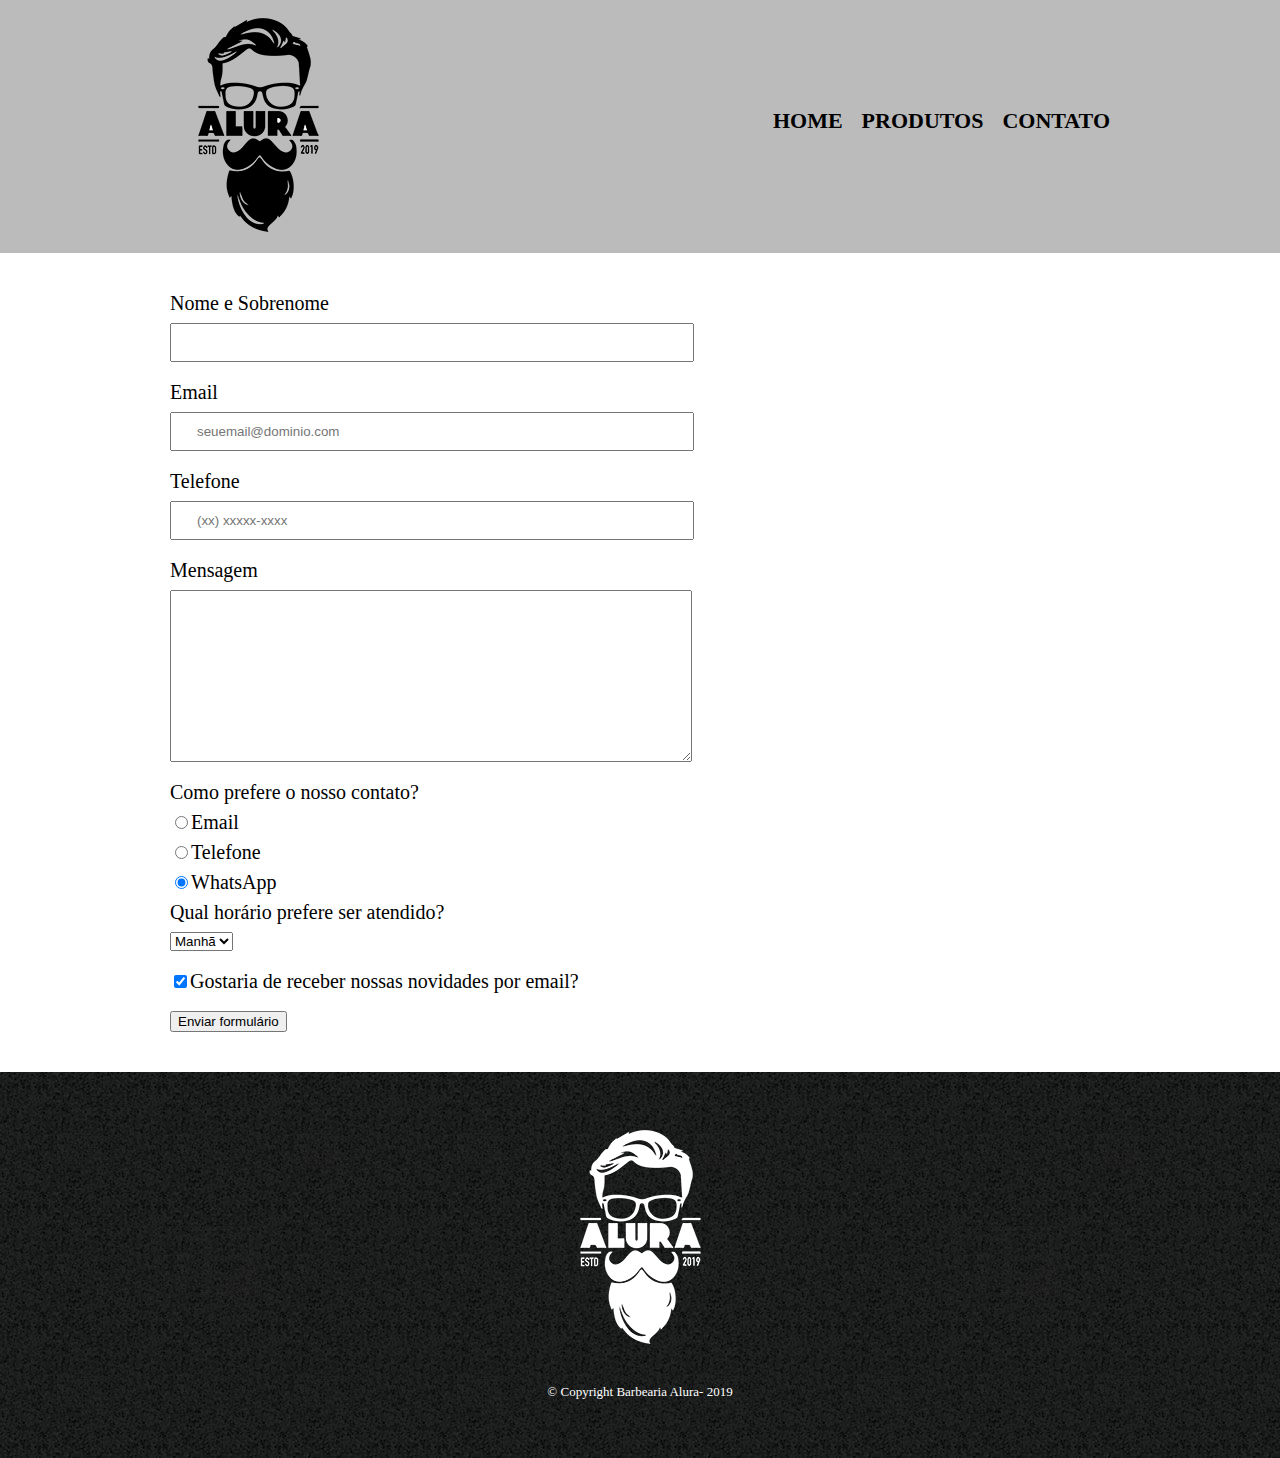
==== contato.html @ 2bb6dc05 "Criação do formulário de contato" ====
<!DOCTYPE html>
<html>
    <head>
        <meta charset="UTF-8">
        <title>Contato - Barbearia Alura</title>
        <link rel="stylesheet" href="reset.css">
        <link rel="stylesheet" href="style.css">
    </head>
    <body>
        <header>
            <div class="caixa">
                <h1><img src="logo.png"></h1>
                <nav>
                <ul>
                    <li><a href="index.html">Home</a></li>
                    <li><a href="produtos.html">Produtos</a></li>
                    <li><a href="contato.html">Contato</a></li>
                </ul>
                </nav>
            </div>
        </header>
        <main>
            <form action="">
                <label for="nomesobrenome">Nome e Sobrenome</label>
                <input type="text" id="nomesobrenome" class="input-padrao" required>

                <label for="email">Email</label>
                <input type="email" id="email" class="input-padrao" required placeholder="seuemail@dominio.com">

                <label for="telefone">Telefone</label>
                <input type="tel" id="telefone" class="input-padrao" required placeholder="(xx) xxxxx-xxxx">
                
                <label for="mensagem">Mensagem</label>
                <textarea name="" id="mensagem" cols="70" rows="10" class="input-padrao" required></textarea>

                <div>
                    <p>Como prefere o nosso contato?</p>
                    <label for="radio-email"><input type="radio" name="contato" value="email" id="radio-email">Email</label>
                    

                    <label for="radio-telefone"><input type="radio" name="contato" value="telefone" id="radio-telefone">Telefone</label>
                    

                    <label for="radio-whatsapp"><input type="radio" name="contato" value="whatsapp" id="radio-whatsapp" checked>WhatsApp</label>
                    
                </div>
                
                <div>
                    <p>Qual horário prefere ser atendido?</p>
                    <select name="" id="">
                        <option value="">Manhã</option>
                        <option value="">Tarde</option>
                        <option value="">Noite</option>
                    </select>
                </div>

                <label class="checkbox"><input type="checkbox" checked>Gostaria de receber nossas novidades por email?</label>

                <input type="submit" value="Enviar formulário">
            </form>
        </main>
        <footer>
            <img src="logo-branco.png">
            <p class="copyright">&copy; Copyright Barbearia Alura- 2019</p>
        </footer>
    </body>
</html>
---- style.css ----
header{
    background: #BBBBBB;
}

.caixa {
    position: relative;
    width: 940px;
    margin: 0 auto;
}

nav {
    position: absolute;
    top: 110px;
    right: 0;
}

nav li {
    display: inline;
    margin: 0 0 0 15px;
}

nav a {
    text-transform: uppercase;
    color: #000000;
    font-weight: bold;
    font-size: 22px;
    text-decoration: none;
}

nav a:hover {
    color: #c78c19;
    text-decoration: underline;
}

.produtos {
    width: 940px;
    margin: 0 auto;
    padding: 50px 0;
}

.produtos li {
    display: inline-block;
    text-align: center;
    width: 30%;
    vertical-align: top;
    margin: 0 1.5%;
    padding: 30px 20px;
    box-sizing: border-box;
    border: 2px solid #000000;
    border-radius: 10px;
}

.produtos li:hover {
    border-color: #c78c19;
}

.produtos li:active {
    border-color: #088c19;
}

.produtos li:hover h2 {
    font-size: 34px;
}

.produtos h2 {
    font-size: 30px;
    font-weight: bold;
}

.produto-decricao {
    font-size: 18px;
}

.produto-preco {
    font-size: 22px;
    font-weight: bold;
    margin-top: 10px;
}

footer {
    text-align: center;
    background: url("bg.jpg");
    padding: 40px 0;
}

.copyright {
    color: white;
    font-size: 13px;
    margin: 20px 0;
}

main {
    width: 940px;
    margin: 0 auto;
}

form{
    margin: 40px 0;
}

form label, form p {
    display: block;
    font-size: 20px;
    margin: 0 0 10px;
}
 
.input-padrao {
    display: block;
    margin: 0 0 20px;
    padding: 10px 25px;
    width: 50%;
}

.checkbox {
    margin: 20px 0;
}
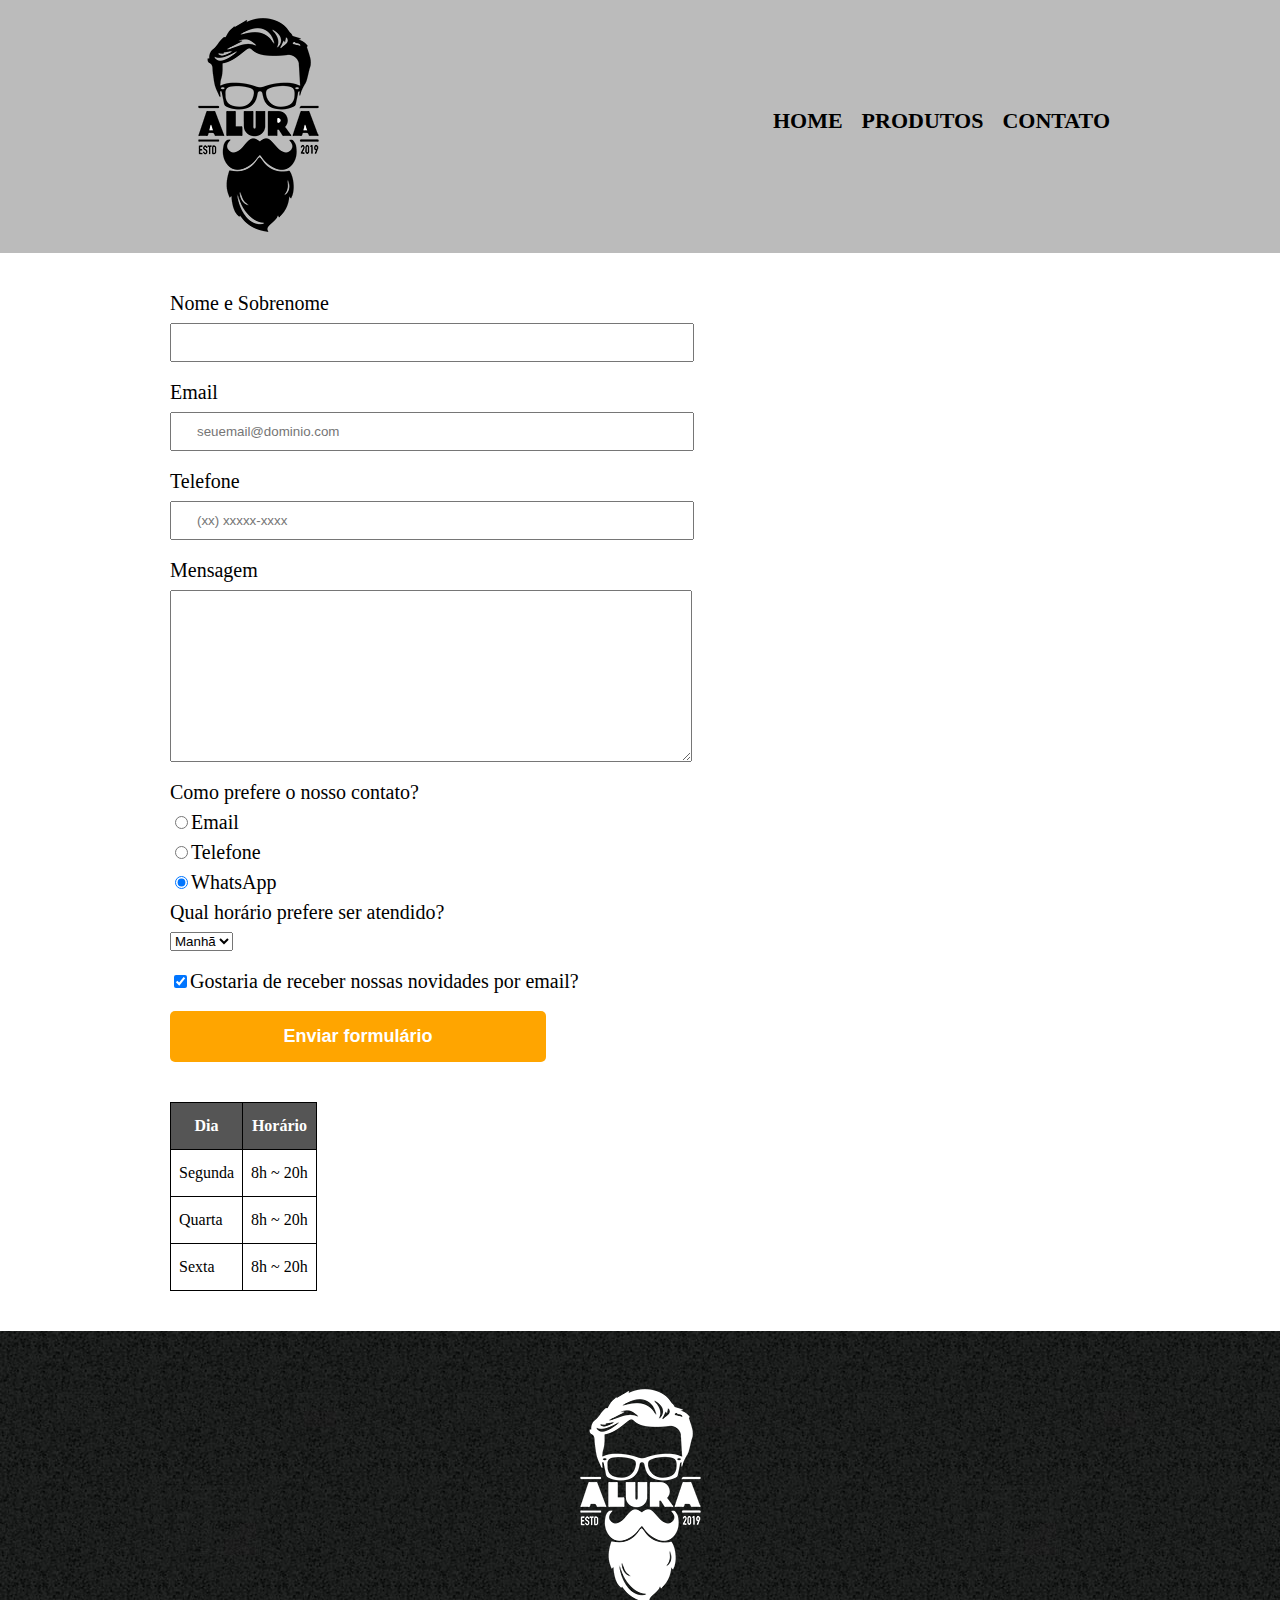
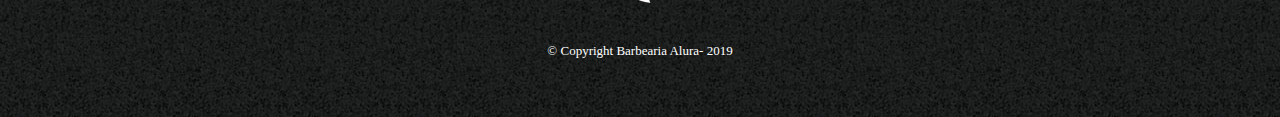
==== commit ad101fc3: "Colocando a nav na página home" ====
--- a/contato.html
+++ b/contato.html
@@ -9,7 +9,7 @@
     <body>
         <header>
             <div class="caixa">
-                <h1><img src="logo.png"></h1>
+                <h1><img src="logo.png" alt="Logo da Barbearia Alura"></h1>
                 <nav>
                 <ul>
                     <li><a href="index.html">Home</a></li>
@@ -33,8 +33,8 @@
                 <label for="mensagem">Mensagem</label>
                 <textarea name="" id="mensagem" cols="70" rows="10" class="input-padrao" required></textarea>
 
-                <div>
-                    <p>Como prefere o nosso contato?</p>
+                <fieldset>
+                    <legend>Como prefere o nosso contato?</legend>
                     <label for="radio-email"><input type="radio" name="contato" value="email" id="radio-email">Email</label>
                     
 
@@ -43,24 +43,46 @@
 
                     <label for="radio-whatsapp"><input type="radio" name="contato" value="whatsapp" id="radio-whatsapp" checked>WhatsApp</label>
                     
-                </div>
+                </fieldset>
                 
-                <div>
-                    <p>Qual horário prefere ser atendido?</p>
+                <fieldset>
+                    <legend>Qual horário prefere ser atendido?</legend>
                     <select name="" id="">
                         <option value="">Manhã</option>
                         <option value="">Tarde</option>
                         <option value="">Noite</option>
                     </select>
-                </div>
+                </fieldset>
 
                 <label class="checkbox"><input type="checkbox" checked>Gostaria de receber nossas novidades por email?</label>
 
-                <input type="submit" value="Enviar formulário">
+                <input type="submit" value="Enviar formulário" class="enviar">
             </form>
+            <table>
+                <thead>
+                    <tr>
+                        <th>Dia</th>
+                        <th>Horário</th>
+                    </tr>
+                </thead>
+                <tbody>
+                    <tr>
+                        <td>Segunda</td>
+                        <td>8h ~ 20h</td>
+                    </tr>
+                    <tr>
+                        <td>Quarta</td>
+                        <td>8h ~ 20h</td>
+                    </tr>
+                    <tr>
+                        <td>Sexta</td>
+                        <td>8h ~ 20h</td>
+                    </tr>
+                </tbody>
+            </table>
         </main>
         <footer>
-            <img src="logo-branco.png">
+            <img src="logo-branco.png" alt="Logo da Barbearia Alura">
             <p class="copyright">&copy; Copyright Barbearia Alura- 2019</p>
         </footer>
     </body>
--- a/style.css
+++ b/style.css
@@ -98,7 +98,7 @@
     margin: 40px 0;
 }
 
-form label, form p {
+form label, form legend {
     display: block;
     font-size: 20px;
     margin: 0 0 10px;
@@ -115,3 +115,35 @@
     margin: 20px 0;
 }
 
+.enviar {
+    width: 40%;
+    padding: 15px 0;
+    background: orange;
+    color: white;
+    font-weight: bold;
+    font-size: 18px;
+    border: none;
+    border-radius: 5px;
+    transition: 1s all;
+    cursor: pointer;
+}
+
+.enviar:hover {
+    background: darkorange;
+    transform: scale(1.2);
+}
+
+table {
+    margin: 20px 0 40px;
+}
+
+thead {
+    background: #555555;
+    color: white;
+    font-weight: bold;
+}
+
+td, th {
+    border: 1px solid #000000;
+    padding: 15px 8px;
+}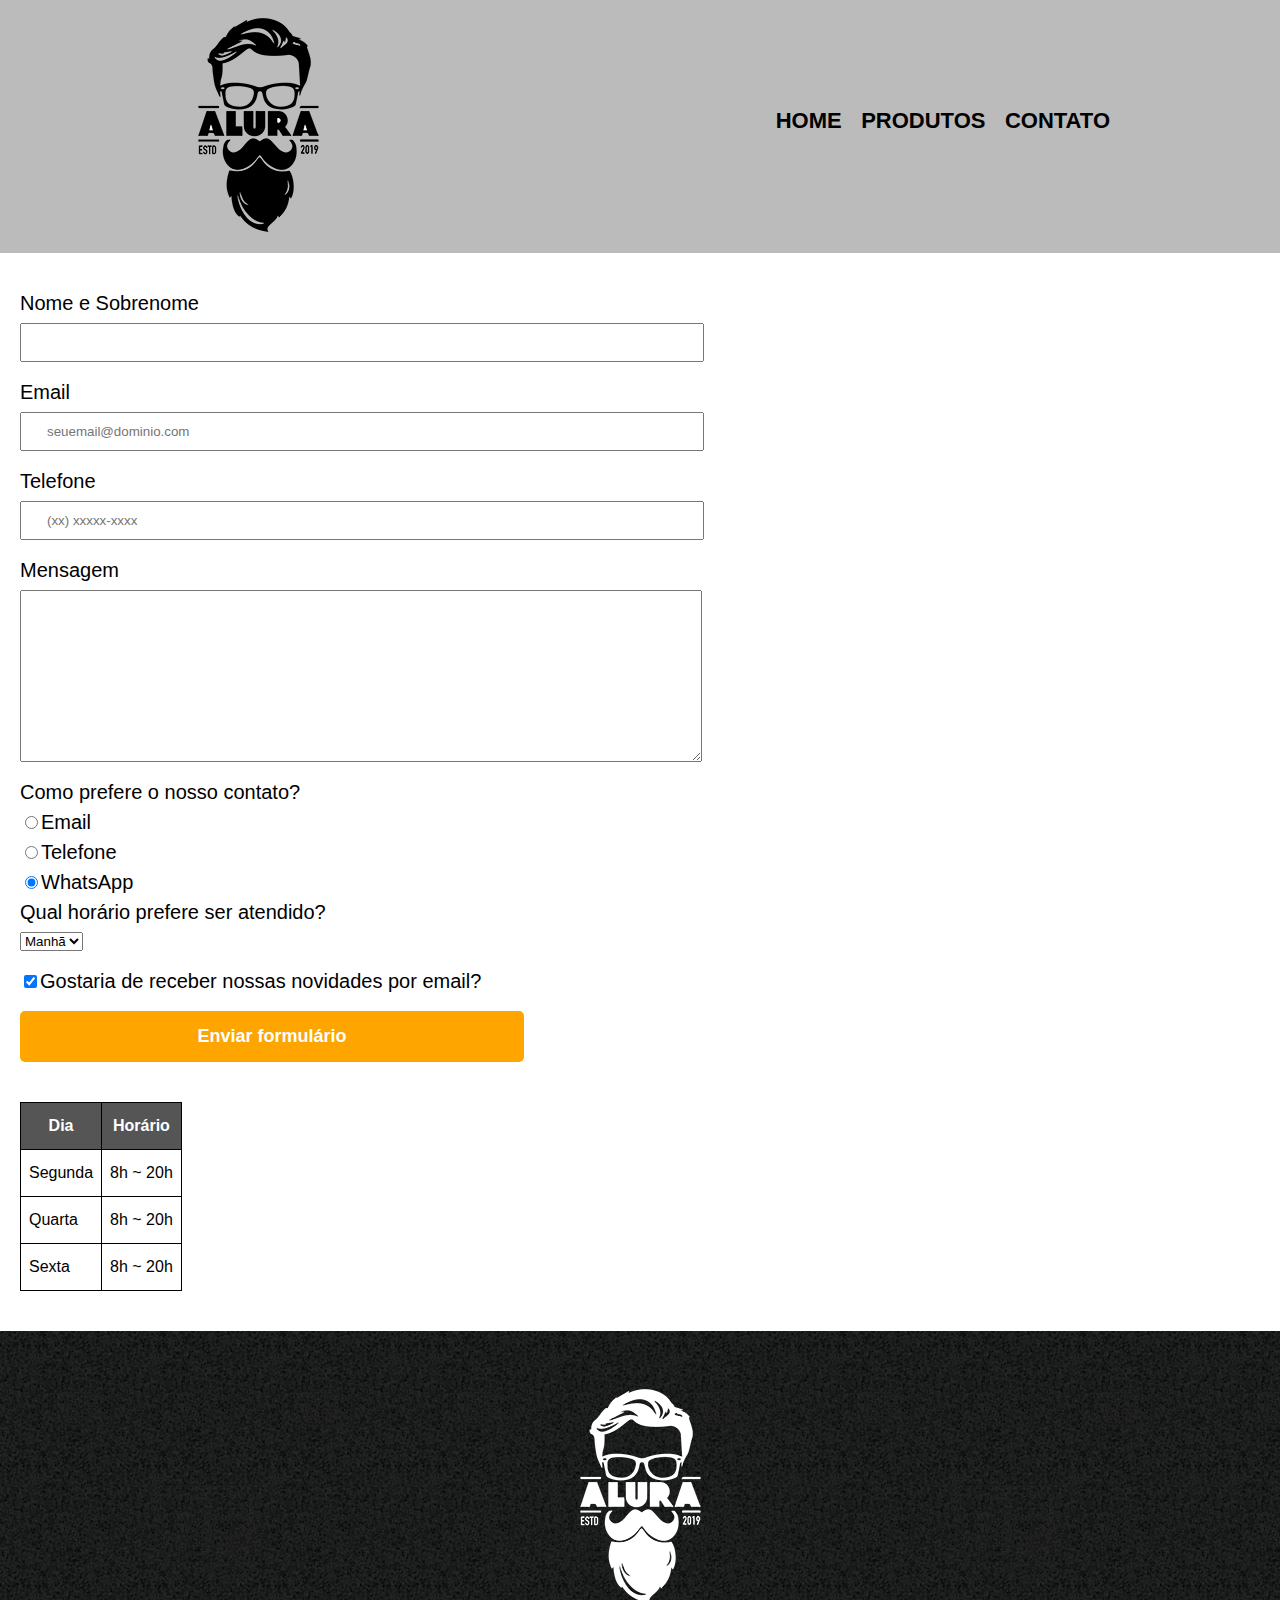
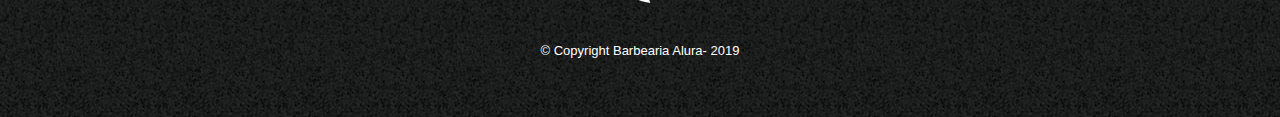
==== commit 8d48780b: "Ajustes no formulário de contato" ====
--- a/contato.html
+++ b/contato.html
@@ -20,7 +20,7 @@
             </div>
         </header>
         <main>
-            <form action="">
+            <form class="form" action="">
                 <label for="nomesobrenome">Nome e Sobrenome</label>
                 <input type="text" id="nomesobrenome" class="input-padrao" required>
 
@@ -58,28 +58,30 @@
 
                 <input type="submit" value="Enviar formulário" class="enviar">
             </form>
-            <table>
-                <thead>
-                    <tr>
-                        <th>Dia</th>
-                        <th>Horário</th>
-                    </tr>
-                </thead>
-                <tbody>
-                    <tr>
-                        <td>Segunda</td>
-                        <td>8h ~ 20h</td>
-                    </tr>
-                    <tr>
-                        <td>Quarta</td>
-                        <td>8h ~ 20h</td>
-                    </tr>
-                    <tr>
-                        <td>Sexta</td>
-                        <td>8h ~ 20h</td>
-                    </tr>
-                </tbody>
-            </table>
+            <div class="form">
+                <table>
+                    <thead>
+                        <tr>
+                            <th>Dia</th>
+                            <th>Horário</th>
+                        </tr>
+                    </thead>
+                    <tbody>
+                        <tr>
+                            <td>Segunda</td>
+                            <td>8h ~ 20h</td>
+                        </tr>
+                        <tr>
+                            <td>Quarta</td>
+                            <td>8h ~ 20h</td>
+                        </tr>
+                        <tr>
+                            <td>Sexta</td>
+                            <td>8h ~ 20h</td>
+                        </tr>
+                    </tbody>
+                </table>
+            </div>
         </main>
         <footer>
             <img src="logo-branco.png" alt="Logo da Barbearia Alura">
--- a/style.css
+++ b/style.css
@@ -1,3 +1,7 @@
+body{
+    font-family: 'Montserrat', sans-serif;
+}
+
 header{
     background: #BBBBBB;
 }
@@ -89,11 +93,6 @@
     margin: 20px 0;
 }
 
-main {
-    width: 940px;
-    margin: 0 auto;
-}
-
 form{
     margin: 40px 0;
 }
@@ -146,4 +145,143 @@
 td, th {
     border: 1px solid #000000;
     padding: 15px 8px;
-}+}
+
+
+/* css da página inicial*/
+.banner{
+    width: 100%;
+}
+
+.titulo-principal{
+    text-align: center;
+    font-size: 2em; /* tamanho proporcional para pixel  2 em = 2 x tamanho Base ( que são 15px)*/
+    margin: 0 0 1em;
+    font-weight: bold;
+    clear: left;
+    /*text-shadow: 2px 2px #FF0000;*/
+}
+
+.principal{
+    padding: 3em 0;
+    background: #FEFEFE;
+    width: 940px;
+    margin: 0 auto;
+}
+
+.principal p {
+    margin: 0 0 1em;
+}
+
+.principal strong {
+    font-weight: bold;
+}
+
+.principal em {
+    font-style: italic;
+}
+
+.utensilios{
+    width: 120px;
+    float: left;
+    margin: 0 20px 20px 0;
+}
+
+.mapa{
+    padding: 3em 0;
+    background: linear-gradient(#FEFEFE, #888888);
+}
+
+.mapa-conteudo{
+    width: 940px;
+    margin: 0 auto;
+}
+
+.mapa p {
+    margin: 0 0 2em;
+    text-align: center;
+}
+
+.beneficios{
+    padding: 3em 0;
+    background: #888888;
+}
+
+.conteudo-beneficios{
+    width: 640px;
+    margin: 0 auto;
+}
+
+.lista-beneficios{
+    width: 40%;
+    display: inline-block;
+    vertical-align: top;
+}
+
+.itens{
+    line-height: 1.5em;
+}
+
+.itens:first-child{
+    font-weight: bold;
+}
+
+.itens:before{
+    content: "🟊 ";
+}
+
+.imagem-beneficios{
+    width: 60%;
+    opacity: 1;
+    transition: 400ms;
+    box-shadow: 10px 10px 10px #000000;
+}
+
+.imagem-beneficios:hover {
+    opacity: 0.3;
+}
+
+.video {
+    width: 560px;
+    margin: 2em auto;
+}
+
+/*main > p {
+    background: red;
+}
+
+img + p {
+    background: blue;
+}
+
+img ~ p{
+    background: yellow;
+}
+
+.principal p:not(#missao){
+    background: orange;
+}*/
+
+@media screen and (max-width: 480px){
+    .caixa, .principal, .conteudo-beneficios, .mapa-conteudo, .video {
+        width: auto;
+    }
+
+    h1 {
+        text-align: center;
+    }
+
+    nav {
+        position: static;
+    }
+
+    .lista-beneficios, .imagem-beneficios {
+        width: 100%;
+    }
+}
+
+/*Css Formulário*/
+
+.form{
+    padding-left: 20px;
+}
